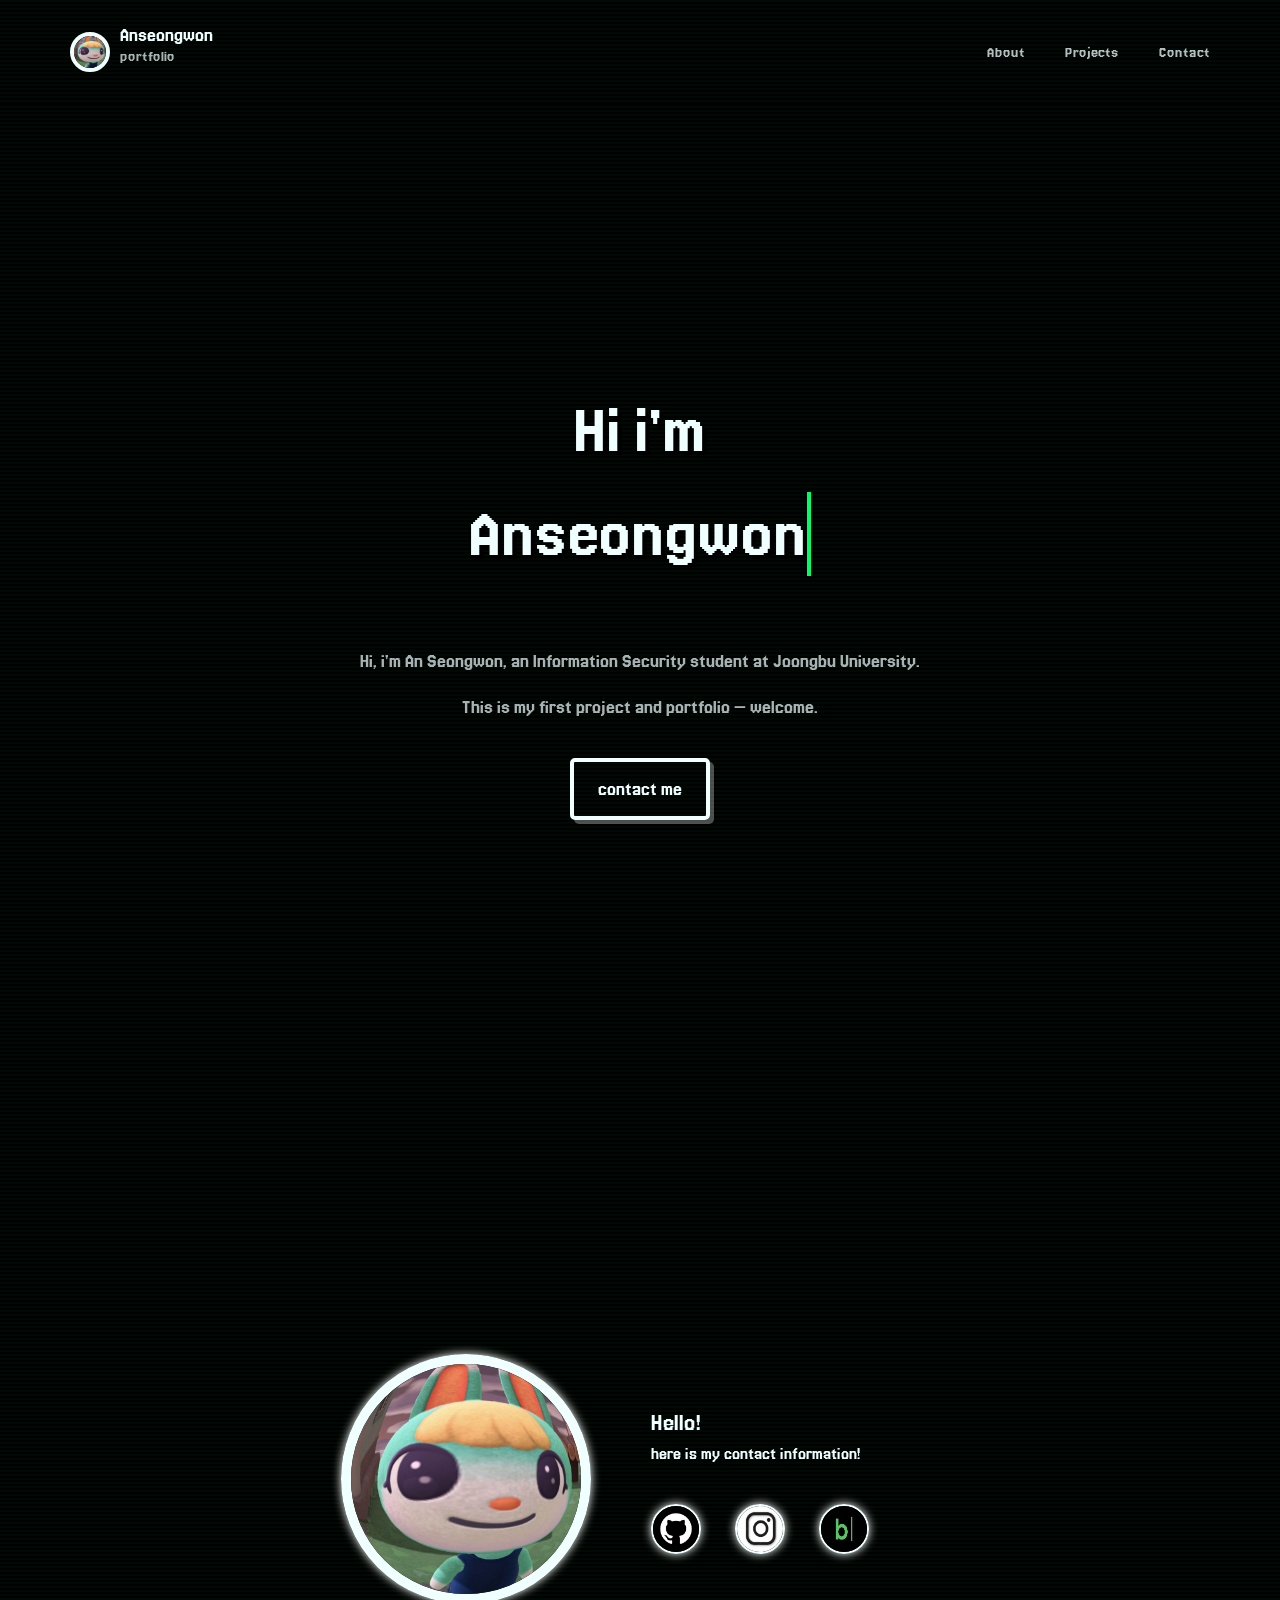
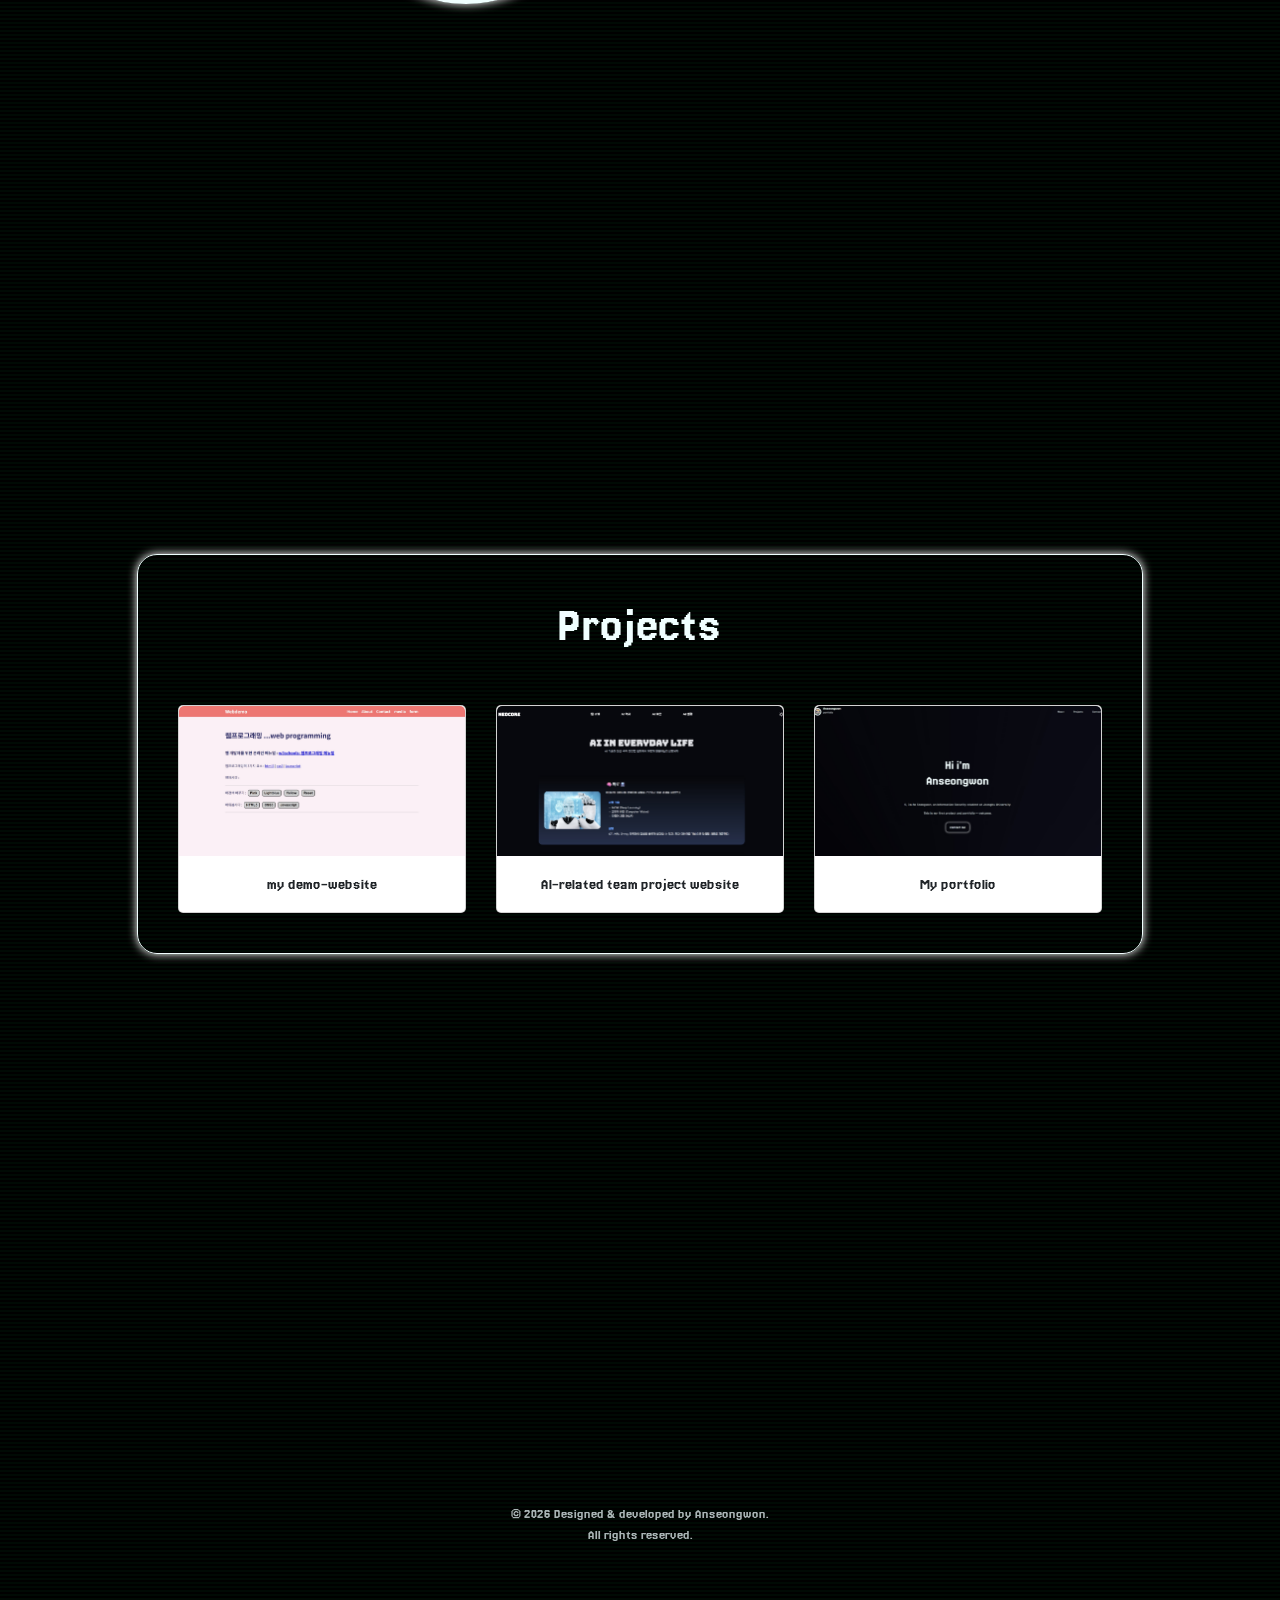
==== index.html @ fa6445b7 "Add files via upload" ====
<!doctype html>
<html lang="en">
  <head>
    <meta charset="UTF-8" />
    <meta name="viewport" content="width=device-width, initial-scale=1.0" />
    <title>Seongwon's Portfolio  </title>
    <link rel="preconnect" href="https://fonts.googleapis.com" />
    <link rel="preconnect" href="https://fonts.gstatic.com" crossorigin />
    <link
      href="https://fonts.googleapis.com/css2?family=Bitcount+Grid+Double:wght@100..900&family=Black+Han+Sans&family=Bungee&family=Coming+Soon&family=DynaPuff:wght@400..700&family=Jersey+20&family=Jua&family=Nerko+One&family=Rubik+Mono+One&display=swap"
      rel="stylesheet"
    />
    <link
      href="https://cdn.jsdelivr.net/npm/bootstrap@5.3.8/dist/css/bootstrap.min.css"
      rel="stylesheet"
      integrity="sha384-sRIl4kxILFvY47J16cr9ZwB07vP4J8+LH7qKQnuqkuIAvNWLzeN8tE5YBujZqJLB"
      crossorigin="anonymous"
    />
    <link rel="stylesheet" href="main.css" />
  </head>

  <body>
    <header class="header">
      <div class="header-container">
        <div class="logo">
          <img src="profile2.jpg" alt="me" class="headerimg" />
          <div class="text">
            <div class="name"><a href="index.html">Anseongwon</a></div>
            <p>portfolio</p>
          </div>
        </div>

        <nav class="nav">
          <a href="about.html">About</a>
          <a href="project.html">Projects</a>
          <a href="contact.html">Contact</a>
        </nav>
      </div>
    </header>

    <main>
      <div class="main-page">
        <div class="logo-wrapper">
        <div class="hi">
          <h1 class="hi line-1">Hi i'm</h1>
            <h1 class="hi line-2">Anseongwon</h1>
        </div>
        </div>
        <div class="hi-pg">
          <p>
            Hi, i'm An Seongwon, an Information Security student at Joongbu
            University.
          </p>
          <p>This is my first project and portfolio — welcome.</p>
          <a href="#contact" class="contact-me">contact me</a>
        </div>
      </div>
      <section id="contact">
        <div class="profile">
          <img class="profile-img" src="profile2.jpg" alt="me" />
          <div class="bubble">
            <p>
              <span style="font-size: 25px"> Hello! </span><br />
              here is my contact information! <br />
            </p>

            <a href="https://github.com/Anseongwon"
              ><img class="bubble-img" src="github.png" alt="GitHub"
            /></a>
            <a
              href="https://www.instagram.com/seongvvon?igsh=MXY0ZDZwNnBhbjVyZQ%3D%3D&utm_source=qr"
              ><img class="bubble-img" src="insta.png" alt="Instagram"
            /></a>
            <a href="https://blog.naver.com/asvvstudy"
              ><img class="bubble-img" src="blog.png" alt="Blog"
            /></a>
          </div>
        </div>
      </section>
      <section id="projects">
        <div class="project-box">
          <div class="project-title"><h1>Projects</h1></div>
          <div class="project-content">
            <a href="https://hcj2026-1-nine.vercel.app/" class="project-link">
              <div class="card" style="width: 18rem">
                <img src="demo website.jpg" class="card-img-top" alt="..." />
                <div class="card-body">
                  <p class="card-text">my demo-website</p>
                </div>
              </div>
            </a>
            <a href="https://2026-ai-team-project-i0lxkzjbj-anseongwons-projects.vercel.app/" class="project-link">
              <div class="card" style="width: 18rem">
                <img src="teamproject.jpg" class="card-img-top" alt="..." />
                <div class="card-body">
                  <p class="card-text">AI-related team project website</p>
                </div>
              </div>
            </a>
            <a href="" class="project-link">
              <div class="card" style="width: 18rem">
                <img src="myportfolio.jpg" class="card-img-top" alt="..." />
                <div class="card-body">
                  <p class="card-text">My portfolio</p>
                </div>
              </div>
            </a>
            </div>
          </div>
        </div>
      </section>
      <footer>
        © 2026 Designed & developed by Anseongwon.<br />
        All rights reserved.
      </footer>
    </main>
    <script
      src="https://cdn.jsdelivr.net/npm/bootstrap@5.3.8/dist/js/bootstrap.bundle.min.js"
      integrity="sha384-FKyoEForCGlyvwx9Hj09JcYn3nv7wiPVlz7YYwJrWVcXK/BmnVDxM+D2scQbITxI"
      crossorigin="anonymous"
    ></script>
  </body>
</html>
---- main.css ----
* {
  box-sizing: border-box;
}

body {
  margin: 0;
  /*배경화면 그라데이션*/
  background-color: #000;
  background-image: repeating-linear-gradient(0deg,
      transparent,
      transparent 2px,
      rgba(0, 255, 102, 0.04) 2px,
      rgba(0, 255, 102, 0.04) 4px);
  background-repeat: no-repeat;
  color: azure;
  font-family: 'Jersey 20', sans-serif;
  /* font-family: 'Nerko One', cursive;*/
}

.header {
  position: sticky;
  top: 0;
  z-index: 1000;
  background-color: #000;
  background-image: repeating-linear-gradient(0deg,
      transparent,
      transparent 2px,
      rgba(0, 255, 102, 0.04) 2px,
      rgba(0, 255, 102, 0.04) 4px);
  padding: 20px 70px;
}

main {
  padding: 0 40px;
  /* 좌우 여백 */
}

.logo {
  display: flex;
  align-items: center;
  gap: 10px;
}

.headerimg {
  width: 40px;
  border-radius: 50%;
  border: 4px solid azure;
}

.header-container {
  display: flex;
  align-items: center;
}

.text {
  display: flex;
  flex-direction: column;
}

.logo .name a {
  text-decoration: none;
  color: azure;
  font-size: 20px;
}

.logo .name a:hover {
  color: #ff3377;
}

.logo p {
  margin-top: -6px;
  color: rgb(168, 180, 180);
  font-size: 16px;
}

.nav {
  display: flex;
  margin-left: auto;
  gap: 40px;
}

.nav a {
  text-decoration: none;
  color: rgb(179, 191, 191);
  position: relative;
}

.nav a::after {
  content: '_';
  position: absolute;
  right: -15px;
  opacity: 0;
  color: #00ff66;
}

.nav a:hover {
  color: azure;
  font-weight: bold;
}

.nav a:hover::after {
  opacity: 1;
  animation: blink-cursor 1s step-end infinite;
}

@keyframes blink-cursor {
  50% {
    opacity: 0;
  }
}

.main-page {
  height: 100vh;
  display: flex;
  flex-direction: column;
  justify-content: center;
  align-items: center;
  text-align: center;
}

/* ===============================================
Hi i'm Anseongwon
=============================================== */

.logo-wrapper {
  width: 100%;
  display: flex;
  justify-content: center;
  align-items: center;
  margin-top: 100px;
}

.hi {
  display: inline-flex;
  flex-direction: column;
}

.hi h1 {
  font-size: 70px;
  margin: 0;
  color: azure;
  padding: 0;
  white-space: nowrap;
  overflow: hidden;
  width: 0;
  /*처음에는 너비0으로 맞춰 숨기기*/
  text-align: center;
  text-shadow: 4px 4px 0px #000;
}

.hi:hover h1 {
  color: #ffbd2e;
}

/*첫 번째 줄*/
.hi h1.line-1 {
  border-right: 4px solid #00ff66;
  margin-bottom: 20px;
  animation: typing-1 0.8s steps(7) forwards;
}

/*두 번째 줄*/
.hi h1.line-2 {
  margin-bottom: 50px;
  /* 아래 요소와의 간격 유지 */
  /*0.8초 후 타이핑 시작, 커서 깜빡이기*/
  animation:
    typing-2 1.2s steps(11) 0.8s forwards,
    cursor-blink 1.2s steps(2) infinite 0.5s;
}

/*첫 번째 줄 타이핑 끝나고 커서 없애기*/
@keyframes typing-1 {
  from {
    width: 0;
  }

  to {
    width: 100%;
    border-right: transparent;
  }
}

/*두 번째 줄 타이핑 시작할 때 커서 생기기*/
@keyframes typing-2 {
  from {
    width: 0;
    border-right: 4px solid #00ff66;
  }

  to {
    width: 100%;
    border-right: 4px solid #00ff66;
  }
}

/*커서 깜빡거리는 효과*/
@keyframes cursor-blink {

  0%,
  100% {
    border-color: #00ff66;
  }

  50% {
    border-color: transparent;
  }
}

.hi-pg {
  margin-top: 20px;
  font-size: 20px;
  color: rgb(168, 180, 180);
}

.hi-pg a {
  display: inline-block;
  margin-top: 20px;
  padding: 10px 20px;
  border: 1px solid azure;
  border-radius: 15px;
  text-decoration: none;
  color: azure;
}

.hi-pg a:hover {
  background: rgb(255, 255, 255);
  color: rgb(66, 63, 102);
}

.hi-pg .contact-me {
  box-shadow: 0 0 10px rgb(255, 255, 255);
  display: inline-block;
  margin-top: 20px;
  padding: 12px 24px;
  border: 4px solid azure;
  border-radius: 5px;
  text-decoration: none;
  color: azure;
  background: transparent;
  box-shadow: 4px 4px 0px rgba(255, 255, 255, 0.3);
  transition: all 0.1s ease;
}

.hi-pg a.contact-me:hover {
  background: aqua;
  border: aqua solid 4px;
  color: #0e101f;
  box-shadow: 2px 2px 0px rgba(255, 255, 255, 0.3);
  transform: translate(2px, 2px);
  /* 눌리는 효과 */
}

/* ===============================================
프로필사진
=============================================== */
.profile-img {
  width: 250px;
  height: auto;
  border-radius: 50%;
  border: 10px solid azure;
  box-shadow: 0 0 10px rgb(255, 255, 255);
}

.profile {
  margin-top: 30px;
}

.profile {
  display: flex;
  align-items: center;
  justify-content: center;
  gap: 20px;
  margin-top: 50px;
}

.profile .bubble {
  color: azure;
  padding: 40px;
  font-size: 18px;
}

.bubble-img {
  max-width: 50px;
  height: 50px;
  margin-top: 20px;
  border-radius: 50%;
  border: solid 2px azure;
  box-shadow: 0 0 10px rgb(255, 255, 255);
}

.bubble-img:hover {
  transform: translateY(-2px);
}

.bubble a {
  flex-direction: row;
  margin-right: 30px;
  gap: 10px;
}

#contact,
#projects {
  scroll-margin-top: 100px;
}

html {
  scroll-behavior: smooth;
}

footer {
  margin-top: 200px;
  text-align: center;
  color: rgb(168, 180, 180);
  font-size: 14px;
  padding: 100px;
}

/*프로젝트*/
.project-link {
  display: block;
  text-decoration: none;
  color: inherit;
}

.project-title {
  margin-bottom: 50px;
}

.project-title h1 {
  font-size: 50px;
}

.project-box {
  margin: 200px auto;
  padding: 40px;
  max-width: 1200px;
  border: 1.5px solid azure;
  border-radius: 20px;
  text-align: center;
  box-shadow: 0 0 10px rgb(255, 255, 255);
}

.project-content {
  display: flex;
  flex-wrap: wrap;
  /*공간이 부족하면 다음줄로!*/
  justify-content: center;
  gap: 30px;
}

.card {
  width: 250px;
  border-radius: 5px;
  overflow: hidden;
  /* 이미지가 카드 밖으로 나가지 않도록 */
  transition: all 0.3s ease;
}

.card img {
  width: 100%;
  height: 150px;
  object-fit: cover;
}

.card:hover {
  transform: translateY(-3px);
}

section {
  min-height: 100vh;
  display: flex;
  align-items: center;
  justify-content: center;
}

@media (max-width: 768px) {
  .header {
    padding: 20px;
  }

  main {
    padding: 0 15px;
  }

  .header-container {
    flex-direction: column;
    gap: 20px;
  }

  .nav {
    margin-left: 0;
    gap: 20px;
    flex-wrap: wrap;
    justify-content: center;
  }

  .project-content {
    flex-direction: column;
    align-items: center;
  }

  .project-content .card {
    width: 100%;
    max-width: 300px;
  }
}
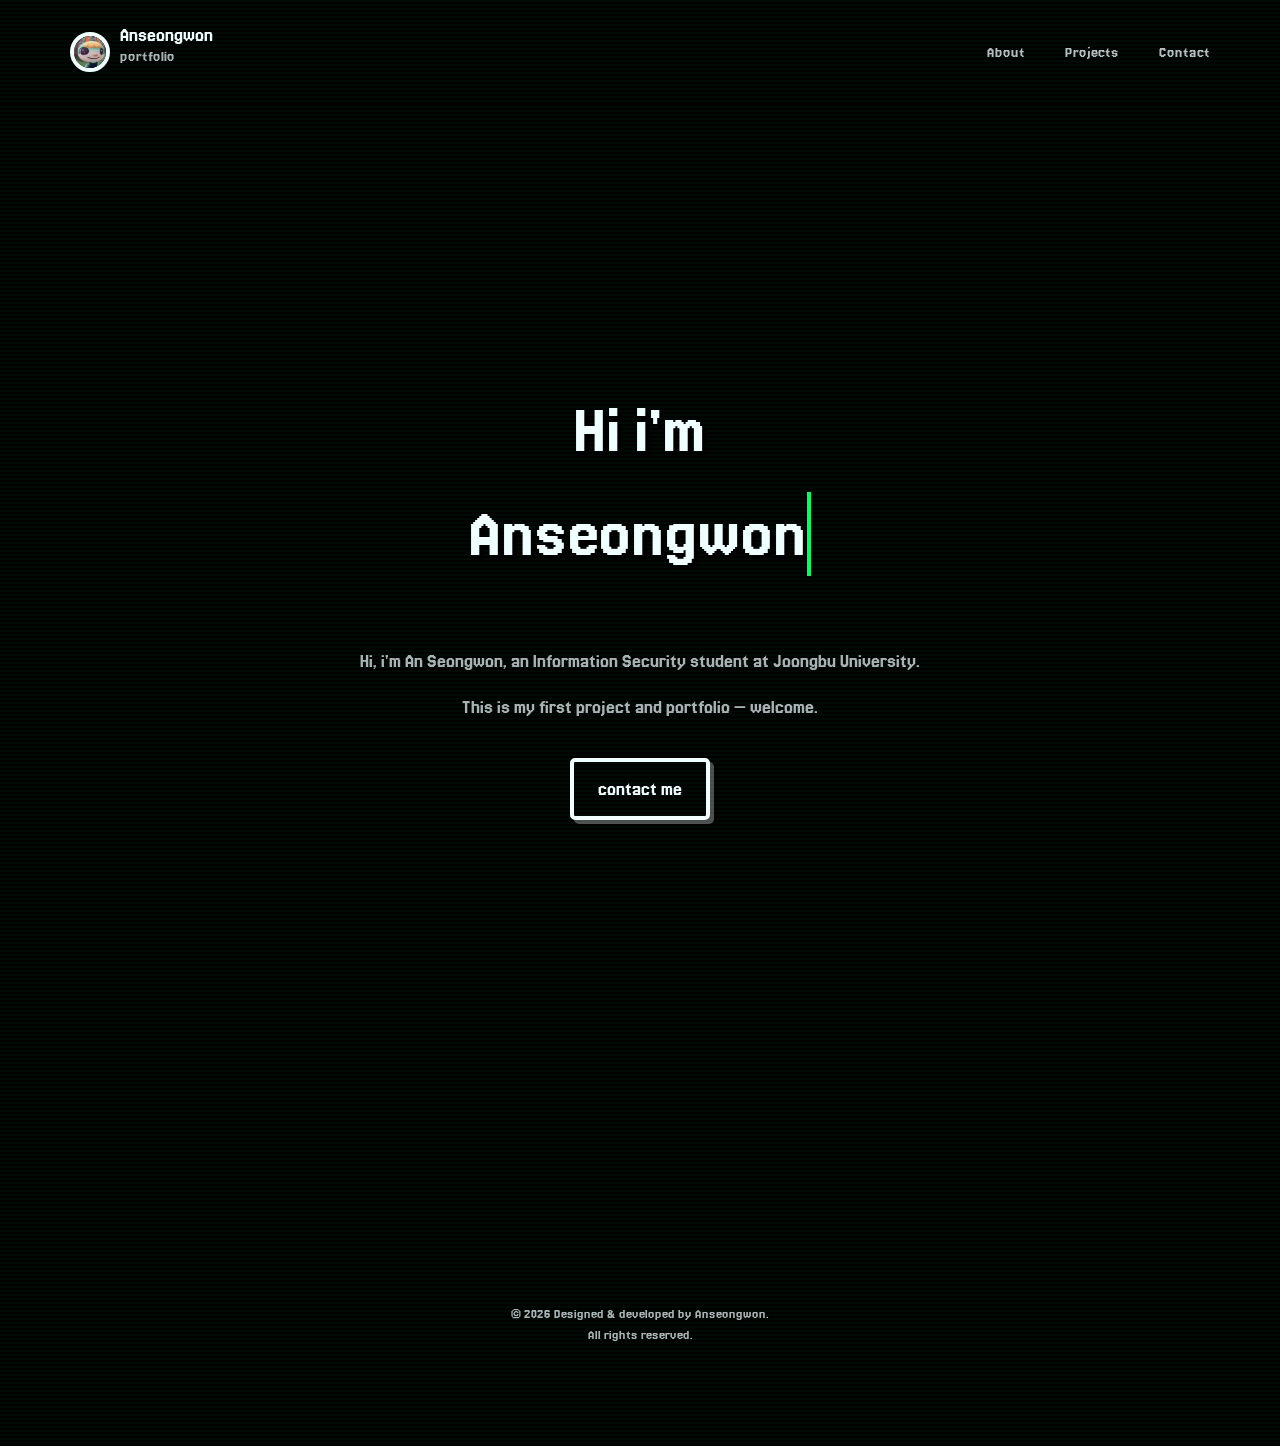
==== commit 42afa9dd: "1.1v" ====
--- a/index.html
+++ b/index.html
@@ -52,63 +52,9 @@
             University.
           </p>
           <p>This is my first project and portfolio — welcome.</p>
-          <a href="#contact" class="contact-me">contact me</a>
+          <a href="contact.html" class="contact-me">contact me</a>
         </div>
       </div>
-      <section id="contact">
-        <div class="profile">
-          <img class="profile-img" src="profile2.jpg" alt="me" />
-          <div class="bubble">
-            <p>
-              <span style="font-size: 25px"> Hello! </span><br />
-              here is my contact information! <br />
-            </p>
-
-            <a href="https://github.com/Anseongwon"
-              ><img class="bubble-img" src="github.png" alt="GitHub"
-            /></a>
-            <a
-              href="https://www.instagram.com/seongvvon?igsh=MXY0ZDZwNnBhbjVyZQ%3D%3D&utm_source=qr"
-              ><img class="bubble-img" src="insta.png" alt="Instagram"
-            /></a>
-            <a href="https://blog.naver.com/asvvstudy"
-              ><img class="bubble-img" src="blog.png" alt="Blog"
-            /></a>
-          </div>
-        </div>
-      </section>
-      <section id="projects">
-        <div class="project-box">
-          <div class="project-title"><h1>Projects</h1></div>
-          <div class="project-content">
-            <a href="https://hcj2026-1-nine.vercel.app/" class="project-link">
-              <div class="card" style="width: 18rem">
-                <img src="demo website.jpg" class="card-img-top" alt="..." />
-                <div class="card-body">
-                  <p class="card-text">my demo-website</p>
-                </div>
-              </div>
-            </a>
-            <a href="https://2026-ai-team-project-i0lxkzjbj-anseongwons-projects.vercel.app/" class="project-link">
-              <div class="card" style="width: 18rem">
-                <img src="teamproject.jpg" class="card-img-top" alt="..." />
-                <div class="card-body">
-                  <p class="card-text">AI-related team project website</p>
-                </div>
-              </div>
-            </a>
-            <a href="" class="project-link">
-              <div class="card" style="width: 18rem">
-                <img src="myportfolio.jpg" class="card-img-top" alt="..." />
-                <div class="card-body">
-                  <p class="card-text">My portfolio</p>
-                </div>
-              </div>
-            </a>
-            </div>
-          </div>
-        </div>
-      </section>
       <footer>
         © 2026 Designed & developed by Anseongwon.<br />
         All rights reserved.
--- a/main.css
+++ b/main.css
@@ -251,59 +251,6 @@
   /* 눌리는 효과 */
 }
 
-/* ===============================================
-프로필사진
-=============================================== */
-.profile-img {
-  width: 250px;
-  height: auto;
-  border-radius: 50%;
-  border: 10px solid azure;
-  box-shadow: 0 0 10px rgb(255, 255, 255);
-}
-
-.profile {
-  margin-top: 30px;
-}
-
-.profile {
-  display: flex;
-  align-items: center;
-  justify-content: center;
-  gap: 20px;
-  margin-top: 50px;
-}
-
-.profile .bubble {
-  color: azure;
-  padding: 40px;
-  font-size: 18px;
-}
-
-.bubble-img {
-  max-width: 50px;
-  height: 50px;
-  margin-top: 20px;
-  border-radius: 50%;
-  border: solid 2px azure;
-  box-shadow: 0 0 10px rgb(255, 255, 255);
-}
-
-.bubble-img:hover {
-  transform: translateY(-2px);
-}
-
-.bubble a {
-  flex-direction: row;
-  margin-right: 30px;
-  gap: 10px;
-}
-
-#contact,
-#projects {
-  scroll-margin-top: 100px;
-}
-
 html {
   scroll-behavior: smooth;
 }
@@ -316,56 +263,6 @@
   padding: 100px;
 }
 
-/*프로젝트*/
-.project-link {
-  display: block;
-  text-decoration: none;
-  color: inherit;
-}
-
-.project-title {
-  margin-bottom: 50px;
-}
-
-.project-title h1 {
-  font-size: 50px;
-}
-
-.project-box {
-  margin: 200px auto;
-  padding: 40px;
-  max-width: 1200px;
-  border: 1.5px solid azure;
-  border-radius: 20px;
-  text-align: center;
-  box-shadow: 0 0 10px rgb(255, 255, 255);
-}
-
-.project-content {
-  display: flex;
-  flex-wrap: wrap;
-  /*공간이 부족하면 다음줄로!*/
-  justify-content: center;
-  gap: 30px;
-}
-
-.card {
-  width: 250px;
-  border-radius: 5px;
-  overflow: hidden;
-  /* 이미지가 카드 밖으로 나가지 않도록 */
-  transition: all 0.3s ease;
-}
-
-.card img {
-  width: 100%;
-  height: 150px;
-  object-fit: cover;
-}
-
-.card:hover {
-  transform: translateY(-3px);
-}
 
 section {
   min-height: 100vh;
@@ -395,13 +292,4 @@
     justify-content: center;
   }
 
-  .project-content {
-    flex-direction: column;
-    align-items: center;
-  }
-
-  .project-content .card {
-    width: 100%;
-    max-width: 300px;
-  }
 }
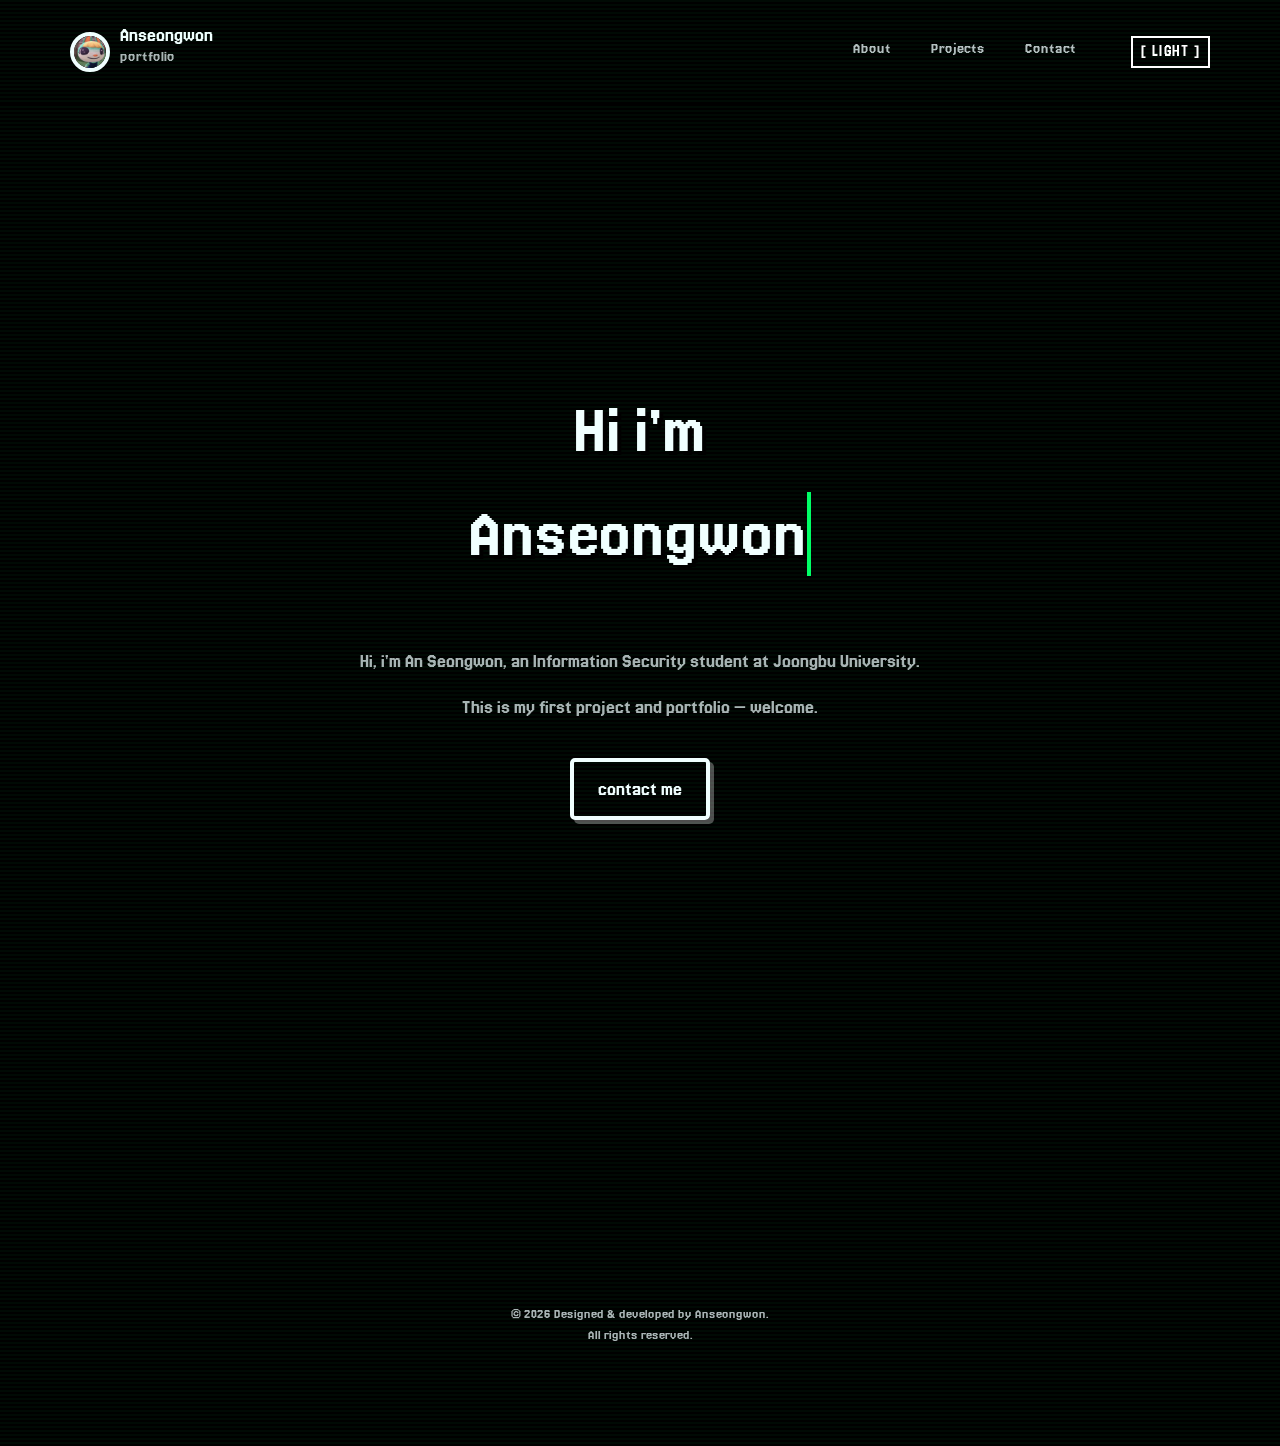
==== commit 28b95937: "1.3ㅍ" ====
--- a/index.html
+++ b/index.html
@@ -1,69 +1,67 @@
 <!doctype html>
 <html lang="en">
-  <head>
-    <meta charset="UTF-8" />
-    <meta name="viewport" content="width=device-width, initial-scale=1.0" />
-    <title>Seongwon's Portfolio  </title>
-    <link rel="preconnect" href="https://fonts.googleapis.com" />
-    <link rel="preconnect" href="https://fonts.gstatic.com" crossorigin />
-    <link
-      href="https://fonts.googleapis.com/css2?family=Bitcount+Grid+Double:wght@100..900&family=Black+Han+Sans&family=Bungee&family=Coming+Soon&family=DynaPuff:wght@400..700&family=Jersey+20&family=Jua&family=Nerko+One&family=Rubik+Mono+One&display=swap"
-      rel="stylesheet"
-    />
-    <link
-      href="https://cdn.jsdelivr.net/npm/bootstrap@5.3.8/dist/css/bootstrap.min.css"
-      rel="stylesheet"
-      integrity="sha384-sRIl4kxILFvY47J16cr9ZwB07vP4J8+LH7qKQnuqkuIAvNWLzeN8tE5YBujZqJLB"
-      crossorigin="anonymous"
-    />
-    <link rel="stylesheet" href="main.css" />
-  </head>
 
-  <body>
-    <header class="header">
-      <div class="header-container">
-        <div class="logo">
-          <img src="profile2.jpg" alt="me" class="headerimg" />
-          <div class="text">
-            <div class="name"><a href="index.html">Anseongwon</a></div>
-            <p>portfolio</p>
-          </div>
+<head>
+  <meta charset="UTF-8" />
+  <meta name="viewport" content="width=device-width, initial-scale=1.0" />
+  <title>Seongwon's Portfolio </title>
+  <link rel="preconnect" href="https://fonts.googleapis.com" />
+  <link rel="preconnect" href="https://fonts.gstatic.com" crossorigin />
+  <link
+    href="https://fonts.googleapis.com/css2?family=Bitcount+Grid+Double:wght@100..900&family=Black+Han+Sans&family=Bungee&family=Coming+Soon&family=DynaPuff:wght@400..700&family=Jersey+20&family=Jua&family=Nerko+One&family=Rubik+Mono+One&display=swap"
+    rel="stylesheet" />
+  <link href="https://cdn.jsdelivr.net/npm/bootstrap@5.3.8/dist/css/bootstrap.min.css" rel="stylesheet"
+    integrity="sha384-sRIl4kxILFvY47J16cr9ZwB07vP4J8+LH7qKQnuqkuIAvNWLzeN8tE5YBujZqJLB" crossorigin="anonymous" />
+  <link rel="stylesheet" href="main.css" />
+  <link rel="stylesheet" href="theme.css" />
+</head>
+
+<body>
+  <header class="header">
+    <div class="header-container">
+      <div class="logo">
+        <img src="profile2.jpg" alt="me" class="headerimg" />
+        <div class="text">
+          <div class="name"><a href="index.html">Anseongwon</a></div>
+          <p>portfolio</p>
         </div>
+      </div>
 
-        <nav class="nav">
-          <a href="about.html">About</a>
-          <a href="project.html">Projects</a>
-          <a href="contact.html">Contact</a>
-        </nav>
-      </div>
-    </header>
+      <nav class="nav">
+        <a href="about.html">About</a>
+        <a href="project.html">Projects</a>
+        <a href="contact.html">Contact</a>
+        <button id="theme-toggle" class="theme-toggle-btn">[ LIGHT ]</button>
+      </nav>
+    </div>
+  </header>
 
-    <main>
-      <div class="main-page">
-        <div class="logo-wrapper">
+  <main>
+    <div class="main-page">
+      <div class="logo-wrapper">
         <div class="hi">
           <h1 class="hi line-1">Hi i'm</h1>
-            <h1 class="hi line-2">Anseongwon</h1>
-        </div>
-        </div>
-        <div class="hi-pg">
-          <p>
-            Hi, i'm An Seongwon, an Information Security student at Joongbu
-            University.
-          </p>
-          <p>This is my first project and portfolio — welcome.</p>
-          <a href="contact.html" class="contact-me">contact me</a>
+          <h1 class="hi line-2">Anseongwon</h1>
         </div>
       </div>
-      <footer>
-        © 2026 Designed & developed by Anseongwon.<br />
-        All rights reserved.
-      </footer>
-    </main>
-    <script
-      src="https://cdn.jsdelivr.net/npm/bootstrap@5.3.8/dist/js/bootstrap.bundle.min.js"
-      integrity="sha384-FKyoEForCGlyvwx9Hj09JcYn3nv7wiPVlz7YYwJrWVcXK/BmnVDxM+D2scQbITxI"
-      crossorigin="anonymous"
-    ></script>
-  </body>
-</html>
+      <div class="hi-pg">
+        <p>
+          Hi, i'm An Seongwon, an Information Security student at Joongbu
+          University.
+        </p>
+        <p>This is my first project and portfolio — welcome.</p>
+        <a href="contact.html" class="contact-me">contact me</a>
+      </div>
+    </div>
+    <footer>
+      © 2026 Designed & developed by Anseongwon.<br />
+      All rights reserved.
+    </footer>
+  </main>
+  <script src="theme.js"></script>
+  <script src="https://cdn.jsdelivr.net/npm/bootstrap@5.3.8/dist/js/bootstrap.bundle.min.js"
+    integrity="sha384-FKyoEForCGlyvwx9Hj09JcYn3nv7wiPVlz7YYwJrWVcXK/BmnVDxM+D2scQbITxI"
+    crossorigin="anonymous"></script>
+</body>
+
+</html>
--- a/main.css
+++ b/main.css
@@ -1,3 +1,18 @@
+/* ===============================================
+스크롤바 감추기 (스크롤 기능은 유지)
+=============================================== */
+html {
+  -ms-overflow-style: none;
+  /* IE and Edge */
+  scrollbar-width: none;
+  /* Firefox */
+}
+
+html::-webkit-scrollbar {
+  display: none;
+  /* Chrome, Safari, Opera */
+}
+
 * {
   box-sizing: border-box;
 }
@@ -162,7 +177,6 @@
 /*두 번째 줄*/
 .hi h1.line-2 {
   margin-bottom: 50px;
-  /* 아래 요소와의 간격 유지 */
   /*0.8초 후 타이핑 시작, 커서 깜빡이기*/
   animation:
     typing-2 1.2s steps(11) 0.8s forwards,
@@ -251,6 +265,59 @@
   /* 눌리는 효과 */
 }
 
+/* ===============================================
+프로필사진
+=============================================== */
+.profile-img {
+  width: 250px;
+  height: auto;
+  border-radius: 50%;
+  border: 10px solid azure;
+  box-shadow: 0 0 10px rgb(255, 255, 255);
+}
+
+.profile {
+  margin-top: 30px;
+}
+
+.profile {
+  display: flex;
+  align-items: center;
+  justify-content: center;
+  gap: 20px;
+  margin-top: 50px;
+}
+
+.profile .bubble {
+  color: azure;
+  padding: 40px;
+  font-size: 18px;
+}
+
+.bubble-img {
+  max-width: 50px;
+  height: 50px;
+  margin-top: 20px;
+  border-radius: 50%;
+  border: solid 2px azure;
+  box-shadow: 0 0 10px rgb(255, 255, 255);
+}
+
+.bubble-img:hover {
+  transform: translateY(-2px);
+}
+
+.bubble a {
+  flex-direction: row;
+  margin-right: 30px;
+  gap: 10px;
+}
+
+#contact,
+#projects {
+  scroll-margin-top: 100px;
+}
+
 html {
   scroll-behavior: smooth;
 }
@@ -263,6 +330,56 @@
   padding: 100px;
 }
 
+/*프로젝트*/
+.project-link {
+  display: block;
+  text-decoration: none;
+  color: inherit;
+}
+
+.project-title {
+  margin-bottom: 50px;
+}
+
+.project-title h1 {
+  font-size: 50px;
+}
+
+.project-box {
+  margin: 200px auto;
+  padding: 40px;
+  max-width: 1200px;
+  border: 1.5px solid azure;
+  border-radius: 20px;
+  text-align: center;
+  box-shadow: 0 0 10px rgb(255, 255, 255);
+}
+
+.project-content {
+  display: flex;
+  flex-wrap: wrap;
+  /*공간이 부족하면 다음줄로!*/
+  justify-content: center;
+  gap: 30px;
+}
+
+.card {
+  width: 250px;
+  border-radius: 5px;
+  overflow: hidden;
+  /* 이미지가 카드 밖으로 나가지 않도록 */
+  transition: all 0.3s ease;
+}
+
+.card img {
+  width: 100%;
+  height: 150px;
+  object-fit: cover;
+}
+
+.card:hover {
+  transform: translateY(-3px);
+}
 
 section {
   min-height: 100vh;
@@ -292,4 +409,13 @@
     justify-content: center;
   }
 
+  .project-content {
+    flex-direction: column;
+    align-items: center;
+  }
+
+  .project-content .card {
+    width: 100%;
+    max-width: 300px;
+  }
 }
--- a/theme.css
+++ b/theme.css
@@ -0,0 +1,400 @@
+/* ==========================================================================
+   Global Light Mode & Theme Toggle Styles
+   ========================================================================== */
+
+/* 1. Global / Body styles */
+body.light-mode {
+  background-color: #dcdcdc !important;
+  background-image:
+    repeating-linear-gradient(0deg,
+      transparent,
+      transparent 2px,
+      rgba(0, 0, 0, 0.05) 2px,
+      rgba(0, 0, 0, 0.05) 4px),
+    radial-gradient(circle at center, transparent 30%, rgba(0, 0, 0, 0.12) 100%) !important;
+  background-size: 100% 4px, 100% 100% !important;
+  background-repeat: repeat, no-repeat !important;
+  color: #111111 !important;
+}
+
+body.light-mode .header {
+  background-color: #dcdcdc !important;
+  background-image:
+    repeating-linear-gradient(0deg,
+      transparent,
+      transparent 2px,
+      rgba(0, 0, 0, 0.05) 2px,
+      rgba(0, 0, 0, 0.05) 4px) !important;
+  background-size: 100% 4px !important;
+  border-bottom: 2px solid #000000;
+}
+
+body.light-mode .logo .name a {
+  color: #000000 !important;
+}
+
+body.light-mode .logo p {
+  color: #555555 !important;
+}
+
+body.light-mode .nav a {
+  color: #444444 !important;
+}
+
+body.light-mode .nav a:hover {
+  color: #000000 !important;
+}
+
+body.light-mode .headerimg {
+  border-color: #000000 !important;
+}
+
+body.light-mode footer {
+  color: #555555 !important;
+}
+
+/* Toggle Button Styling */
+.theme-toggle-btn {
+  background: transparent;
+  border: 2px solid #ffffff;
+  color: #ffffff;
+  font-family: 'Jersey 20', monospace;
+  font-size: 1.05rem;
+  padding: 1px 8px;
+  cursor: pointer;
+  transition: all 0.15s ease;
+  margin-left: 15px;
+  letter-spacing: 0.5px;
+  border-radius: 0px;
+  outline: none;
+  display: inline-block;
+  vertical-align: middle;
+}
+
+.theme-toggle-btn:hover,
+.theme-toggle-btn:active {
+  background-color: #ffffff !important;
+  color: #000000 !important;
+}
+
+.theme-toggle-btn:active {
+  transform: scale(0.95);
+}
+
+body.light-mode .theme-toggle-btn {
+  border-color: #000000 !important;
+  color: #000000 !important;
+  background-color: transparent !important;
+}
+
+body.light-mode .theme-toggle-btn:hover,
+body.light-mode .theme-toggle-btn:active {
+  background-color: #000000 !important;
+  color: #dcdcdc !important;
+}
+
+/* ==========================================================================
+   2. Index Page Overrides
+   ========================================================================== */
+body.light-mode .hi-pg {
+  color: #333333 !important;
+}
+
+body.light-mode .hi h1 {
+  color: #000000 !important;
+  text-shadow: 4px 4px 0px #777777 !important;
+}
+
+body.light-mode .hi:hover h1 {
+  color: #777777 !important;
+  text-shadow: 4px 4px 0px #000000 !important;
+}
+
+body.light-mode .hi-pg .contact-me {
+  border-color: #000000 !important;
+  color: #000000 !important;
+  box-shadow: 4px 4px 0px rgba(0, 0, 0, 0.15) !important;
+}
+
+body.light-mode .hi-pg a.contact-me:hover {
+  background: #000000 !important;
+  border-color: #000000 !important;
+  color: #ffffff !important;
+}
+
+/* ==========================================================================
+   3. About Page (Desktop OS Simulation) Overrides
+   ========================================================================== */
+body.light-mode .computer-monitor {
+  background-color: #dcdcdc !important;
+  border-color: #000000 !important;
+  box-shadow: 6px 6px 0px #000000, inset 5px 5px 0px rgba(0, 0, 0, 0.15) !important;
+  background-image:
+    linear-gradient(rgba(255, 255, 255, 0.4) 50%, rgba(200, 200, 200, 0.45) 50%),
+    radial-gradient(circle at center, transparent 40%, rgba(0, 0, 0, 0.1) 100%) !important;
+  background-size: 100% 4px, 100% 100% !important;
+}
+
+body.light-mode .computer-marquee {
+  background-color: #e0e0e0 !important;
+  border-color: #000000 !important;
+  box-shadow: 4px 4px 0px #000000 !important;
+}
+
+body.light-mode .computer-marquee h1 {
+  color: #000000 !important;
+  text-shadow: none !important;
+}
+
+body.light-mode .computer-window,
+body.light-mode .generic-window {
+  background: #ffffff !important;
+  border: 2px solid #000000 !important;
+  box-shadow: 5px 5px 0px #000000 !important;
+}
+
+body.light-mode .terminal-header {
+  background: #e0e0e0 !important;
+  border-bottom: 2px solid #000000 !important;
+}
+
+body.light-mode .terminal-title {
+  color: #000000 !important;
+}
+
+body.light-mode .btn-close-retro {
+  background-color: #ffffff !important;
+  border: 1px solid #000000 !important;
+  color: #000000 !important;
+}
+
+body.light-mode .btn-close-retro:hover {
+  background-color: #000000 !important;
+  color: #ffffff !important;
+}
+
+body.light-mode .window-content {
+  color: #000000 !important;
+}
+
+body.light-mode #terminal-box {
+  background-color: #ffffff !important;
+  color: #000000 !important;
+}
+
+body.light-mode #terminal-box span[style*="color: yellow"] {
+  color: #a05a00 !important;
+  /* darker yellow for contrast */
+}
+
+body.light-mode #terminal-box span[style*="color:#00ff66"] {
+  color: #007733 !important;
+  /* darker green for contrast */
+}
+
+body.light-mode #terminal-box .input-line span {
+  color: #000000 !important;
+}
+
+body.light-mode .cmd-input {
+  color: #000000 !important;
+  background-color: #f5f5f5 !important;
+  border: 1px solid #000000 !important;
+}
+
+body.light-mode .pixel-icon .icon-label {
+  color: #000000 !important;
+  text-shadow: none !important;
+  background-color: rgba(255, 255, 255, 0.85);
+  border: 1px solid #000000;
+  padding: 1px 4px;
+}
+
+body.light-mode .computer-taskbar {
+  background-color: #ffffff !important;
+  border-top: 2px solid #000000 !important;
+  box-shadow: none !important;
+}
+
+body.light-mode .start-btn {
+  background-color: #000000 !important;
+  color: #ffffff !important;
+  border: 1px solid #000000 !important;
+}
+
+body.light-mode .start-menu {
+  background-color: #ffffff !important;
+  border: 2px solid #000000 !important;
+  box-shadow: 4px 4px 0px #000000 !important;
+}
+
+body.light-mode .start-menu-item {
+  color: #000000 !important;
+}
+
+body.light-mode .start-menu-item:hover {
+  background-color: #000000 !important;
+  color: #ffffff !important;
+}
+
+body.light-mode .task-tab {
+  background-color: #ffffff !important;
+  color: #000000 !important;
+  border: 2px solid #000000 !important;
+  box-shadow: 2px 2px 0px #000000 !important;
+}
+
+body.light-mode .system-clock,
+body.light-mode .tray-icon {
+  color: #000000 !important;
+}
+
+body.light-mode .water-circle {
+  border-color: #000000 !important;
+  background-color: #ffffff !important;
+}
+
+body.light-mode .skill-name {
+  color: #000000 !important;
+}
+
+/* ==========================================================================
+   4. Project Page Overrides
+   ========================================================================== */
+body.light-mode .project-notepad {
+  background-color: #ffffff !important;
+  border-color: #000000 !important;
+  box-shadow: 6px 6px 0px rgba(0, 0, 0, 0.8) !important;
+  background-image:
+    linear-gradient(#e5e5e5 1px, transparent 1px),
+    linear-gradient(90deg, #e5e5e5 1px, transparent 1px) !important;
+}
+
+body.light-mode .project-tab {
+  background: rgba(0, 0, 0, 0.05) !important;
+  border: 2px solid #999999 !important;
+  color: #555555 !important;
+}
+
+body.light-mode .project-tab:hover {
+  border-color: #000000 !important;
+  color: #000000 !important;
+}
+
+body.light-mode .project-tab.active {
+  background-color: #000000 !important;
+  border-color: #000000 !important;
+  color: #ffffff !important;
+  box-shadow: 0 0 8px rgba(0, 0, 0, 0.15) !important;
+}
+
+body.light-mode .project-nav-btn {
+  background: #ffffff !important;
+  border: 2px solid #000000 !important;
+  color: #000000 !important;
+  box-shadow: 2px 2px 0px #000000 !important;
+}
+
+body.light-mode .project-nav-btn:hover {
+  background: #000000 !important;
+  color: #ffffff !important;
+}
+
+/* ==========================================================================
+   5. Contact Page Overrides
+   ========================================================================== */
+body.light-mode .pixel-console-container {
+  min-height: calc(100vh - 100px);
+}
+
+body.light-mode .pixel-console {
+  background: #ffffff !important;
+  border-color: #000000 !important;
+  box-shadow: 6px 6px 0px #000000 !important;
+  color: #000000 !important;
+}
+
+body.light-mode .console-titlebar {
+  background-color: #e0e0e0 !important;
+  border-bottom: 2px solid #000000 !important;
+  color: #000000 !important;
+}
+
+body.light-mode .section-title {
+  color: #000000 !important;
+  border-bottom-color: #000000 !important;
+}
+
+body.light-mode .min-input {
+  background-color: #ffffff !important;
+  border-bottom-color: #000000 !important;
+  color: #000000 !important;
+}
+
+body.light-mode .min-input:focus {
+  background-color: #f0f0f0 !important;
+  border-bottom-color: #000000 !important;
+  color: #000000 !important;
+}
+
+body.light-mode .form-group-minimal {
+  background-color: #ffffff !important;
+  border-color: #000000 !important;
+  color: #000000 !important;
+}
+
+body.light-mode .form-group-minimal label {
+  color: #000000 !important;
+}
+
+body.light-mode .min-btn {
+  background-color: #ffffff !important;
+  border-color: #000000 !important;
+  color: #000000 !important;
+}
+
+body.light-mode .min-btn:hover {
+  background-color: #000000 !important;
+  color: #ffffff !important;
+}
+
+body.light-mode .info-block {
+  background-color: #ffffff !important;
+  border-color: #000000 !important;
+  color: #000000 !important;
+}
+
+body.light-mode .links-block {
+  border-color: #000000 !important;
+}
+
+body.light-mode .info-row {
+  color: #000000 !important;
+}
+
+body.light-mode .info-label,
+body.light-mode .info-val {
+  color: #000000 !important;
+}
+
+body.light-mode .success-overlay {
+  background-color: #ffffff !important;
+  border-color: #000000 !important;
+  color: #000000 !important;
+}
+
+body.light-mode .success-icon,
+body.light-mode .success-title,
+body.light-mode .success-subtitle {
+  color: #000000 !important;
+}
+
+body.light-mode .min-link-tag {
+  color: #000000 !important;
+  border-color: #000000 !important;
+}
+
+body.light-mode .min-link-tag:hover {
+  background-color: #000000 !important;
+  color: #ffffff !important;
+}
